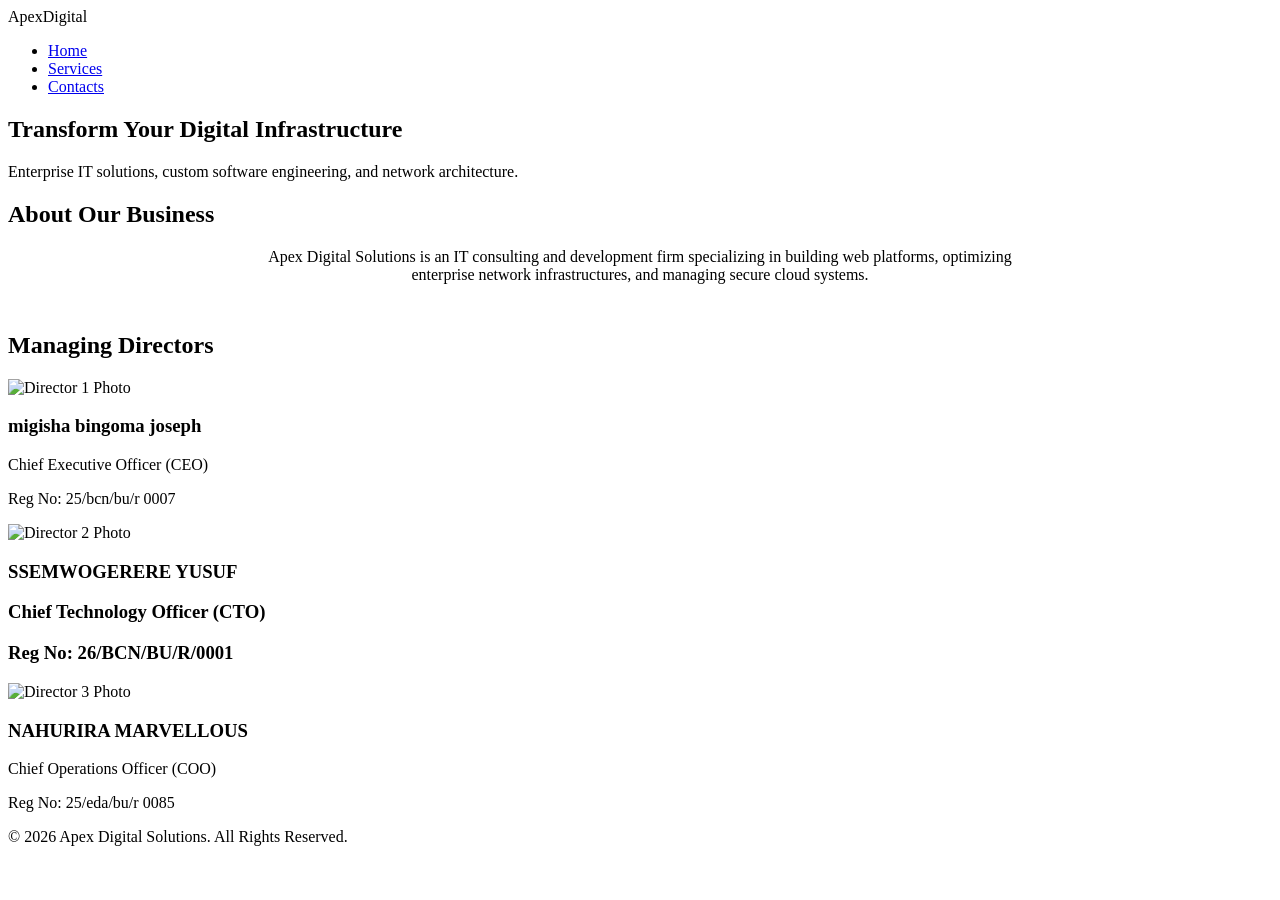
==== index.html @ 7b1b6509 "Create index.html" ====
<!DOCTYPE html>
<html lang="en">
<head>
    <meta charset="UTF-8">
    <meta name="viewport" content="width=device-width, initial-scale=1.0">
    <title>Apex Digital Solutions - Home</title>
    <link rel="stylesheet" href="style.css">
</head>
<body>

    <header>
        <div class="logo">Apex<span>Digital</span></div>
        <nav>
            <ul>
                <li><a href="index.html" class="active">Home</a></li>
                <li><a href="services.html">Services</a></li>
                <li><a href="contacts.html">Contacts</a></li>
            </ul>
        </nav>
    </header>

    <section class="hero">
        <h1>Transform Your Digital Infrastructure</h1>
        <p>Enterprise IT solutions, custom software engineering, and network architecture.</p>
    </section>

    <main class="container">
        <section>
            <h2 class="section-title">About Our Business</h2>
            <p style="text-align: center; max-width: 800px; margin: 0 auto 3rem; color: var(--text-muted);">
                Apex Digital Solutions is an IT consulting and development firm specializing in building web platforms, optimizing enterprise network infrastructures, and managing secure cloud systems.
            </p>
        </section>

        <section>
            <h2 class="section-title">Managing Directors</h2>
            <div class="grid">
                <div class="card">
                    <img src="WhatsApp Image 2026-09-28 at 08.32.30.jpeg" alt="Director 1 Photo">
                    <h3>migisha bingoma joseph</h3>
                    <p class="role">Chief Executive Officer (CEO)</p>
                    <p class="reg-number">Reg No: 25/bcn/bu/r 0007</p>
                </div>
                <div class="card">
                    <img src="WhatsApp Image 2026-09-28 at 08.40.02.jpeg" alt="Director 2 Photo">
                    <h3>SSEMWOGERERE YUSUF</h>
                    <p class="role">Chief Technology Officer (CTO)</p>
                    <p class="reg-number">Reg No: 26/BCN/BU/R/0001</p>
                </div>
                <div class="card">
                    <img src="WhatsApp Image 2026-09-28 at 08.37.58.jpeg" alt="Director 3 Photo">
                    <h3>NAHURIRA MARVELLOUS</h3>
                    <p class="role">Chief Operations Officer (COO)</p>
                    <p class="reg-number">Reg No: 25/eda/bu/r 0085</p>
                </div>
            </div>
        </section>
    </main>

    <footer>
        <p>&copy; 2026 Apex Digital Solutions. All Rights Reserved.</p>
    </footer>

</body>
</html>
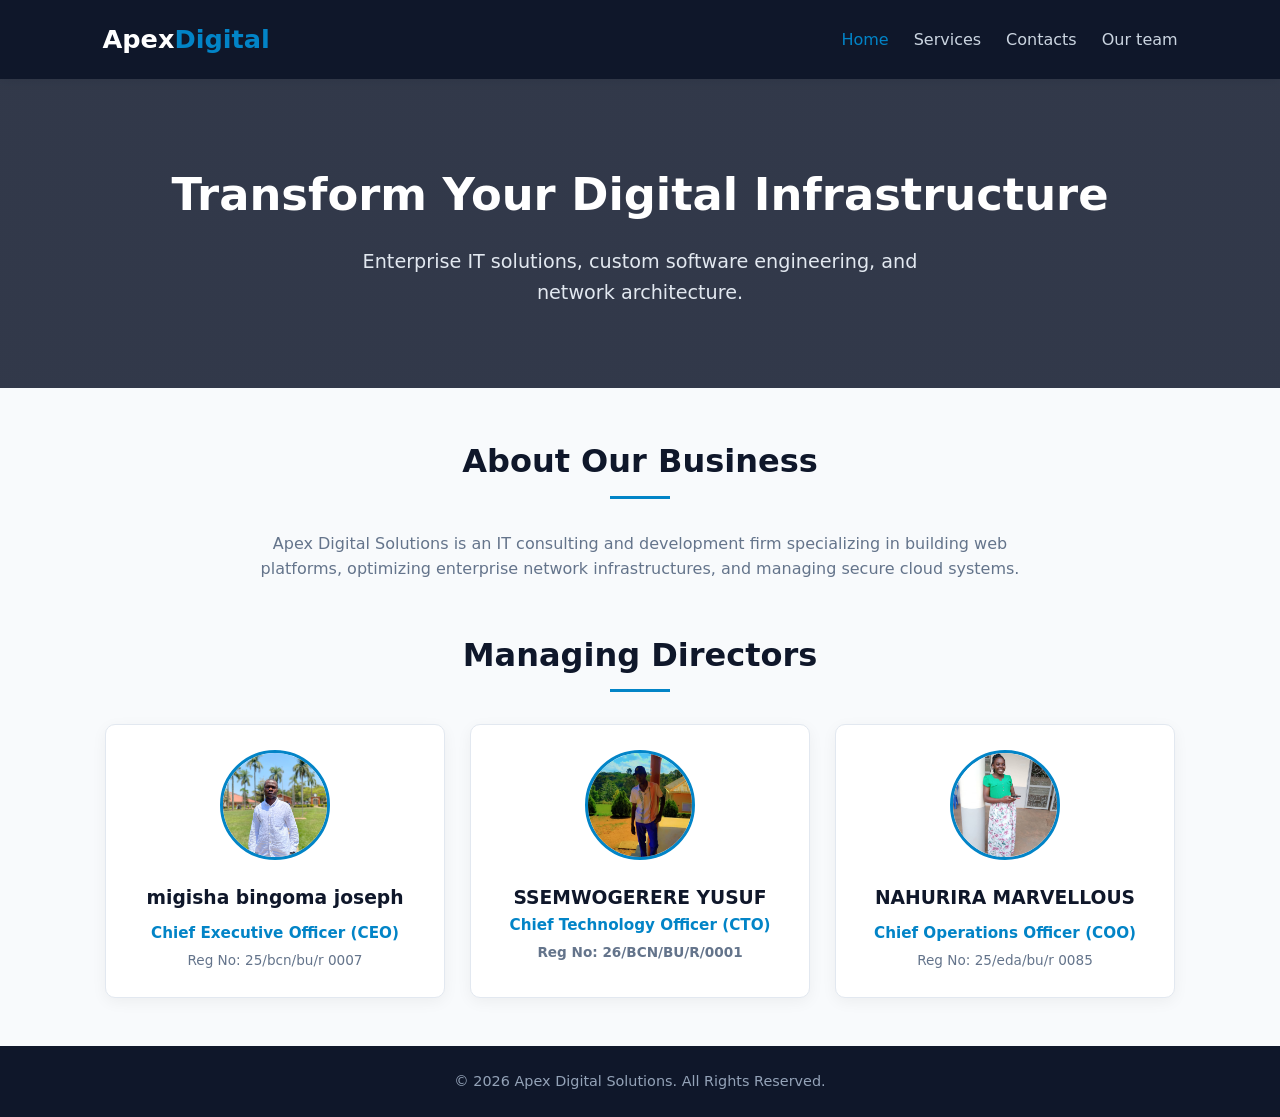
==== commit 6b1b95a0: "Update index.html" ====
--- a/index.html
+++ b/index.html
@@ -15,6 +15,8 @@
                 <li><a href="index.html" class="active">Home</a></li>
                 <li><a href="services.html">Services</a></li>
                 <li><a href="contacts.html">Contacts</a></li>
+                <li><a href="ourteam.html">Our team</a></li>
+
             </ul>
         </nav>
     </header>
--- a/style.css
+++ b/style.css
@@ -0,0 +1,220 @@
+:root {
+    --primary-color: #0f172a;
+    --accent-color: #0284c7;
+    --accent-hover: #0369a1;
+    --bg-light: #f8fafc;
+    --text-dark: #334155;
+    --text-muted: #64748b;
+    --white: #ffffff;
+}
+
+* {
+    margin: 0;
+    padding: 0;
+    box-sizing: border-box;
+    font-family: 'Segoe UI', system-ui, -apple-system, sans-serif;
+}
+
+body {
+    background-color: var(--bg-light);
+    color: var(--text-dark);
+    line-height: 1.6;
+    display: flex;
+    flex-direction: column;
+    min-height: 100vh;
+}
+
+header {
+    background-color: var(--primary-color);
+    color: var(--white);
+    padding: 1.2rem 8%;
+    display: flex;
+    justify-content: space-between;
+    align-items: center;
+    box-shadow: 0 2px 10px rgba(0,0,0,0.1);
+}
+
+.logo {
+    font-size: 1.6rem;
+    font-weight: 700;
+    color: var(--white);
+}
+
+.logo span {
+    color: var(--accent-color);
+}
+
+nav ul {
+    display: flex;
+    list-style: none;
+    gap: 25px;
+}
+
+nav ul li a {
+    color: #cbd5e1;
+    text-decoration: none;
+    font-weight: 500;
+    transition: color 0.3s ease;
+}
+
+nav ul li a:hover, 
+nav ul li a.active {
+    color: var(--accent-color);
+}
+
+.hero {
+    background: linear-gradient(rgba(15, 23, 42, 0.85), rgba(15, 23, 42, 0.85)), 
+                url('https://images.unsplash.com/photo-1522071820081-009f0129c71c?auto=format&fit=crop&w=1200&q=80') center/cover;
+    color: var(--white);
+    text-align: center;
+    padding: 5rem 1rem;
+}
+
+.hero h1 {
+    font-size: 2.8rem;
+    margin-bottom: 1rem;
+}
+
+.hero p {
+    font-size: 1.2rem;
+    color: #e2e8f0;
+    max-width: 600px;
+    margin: 0 auto;
+}
+
+.container {
+    width: 88%;
+    max-width: 1100px;
+    margin: 3rem auto;
+    flex: 1;
+}
+
+.section-title {
+    text-align: center;
+    font-size: 2rem;
+    color: var(--primary-color);
+    margin-bottom: 2rem;
+    position: relative;
+}
+
+.section-title::after {
+    content: '';
+    display: block;
+    width: 60px;
+    height: 3px;
+    background-color: var(--accent-color);
+    margin: 8px auto 0;
+}
+
+.grid {
+    display: flex;
+    gap: 25px;
+    flex-wrap: wrap;
+    justify-content: center;
+}
+
+.card {
+    background: var(--white);
+    border-radius: 10px;
+    padding: 25px;
+    flex: 1;
+    min-width: 280px;
+    max-width: 340px;
+    box-shadow: 0 4px 15px rgba(0,0,0,0.05);
+    border: 1px solid #e2e8f0;
+    text-align: center;
+    transition: transform 0.3s ease, box-shadow 0.3s ease;
+}
+
+.card:hover {
+    transform: translateY(-5px);
+    box-shadow: 0 10px 20px rgba(0,0,0,0.1);
+}
+
+.card img {
+    width: 110px;
+    height: 110px;
+    border-radius: 50%;
+    object-fit: cover;
+    margin-bottom: 15px;
+    border: 3px solid var(--accent-color);
+}
+
+.card h3 {
+    color: var(--primary-color);
+    margin-bottom: 8px;
+}
+
+.card .role {
+    color: var(--accent-color);
+    font-weight: 600;
+    font-size: 0.95rem;
+    margin-bottom: 5px;
+}
+
+.card .reg-number {
+    font-size: 0.85rem;
+    color: var(--text-muted);
+}
+
+.form-container {
+    background: var(--white);
+    padding: 35px;
+    border-radius: 10px;
+    box-shadow: 0 4px 15px rgba(0,0,0,0.05);
+    max-width: 600px;
+    margin: 0 auto;
+    border: 1px solid #e2e8f0;
+}
+
+.form-group {
+    margin-bottom: 20px;
+}
+
+.form-group label {
+    display: block;
+    margin-bottom: 8px;
+    font-weight: 600;
+    color: var(--primary-color);
+}
+
+.form-group input, 
+.form-group textarea {
+    width: 100%;
+    padding: 12px;
+    border: 1px solid #cbd5e1;
+    border-radius: 6px;
+    font-size: 1rem;
+    outline: none;
+    transition: border-color 0.3s;
+}
+
+.form-group input:focus, 
+.form-group textarea:focus {
+    border-color: var(--accent-color);
+}
+
+.btn-submit {
+    background-color: var(--accent-color);
+    color: var(--white);
+    border: none;
+    padding: 12px 25px;
+    border-radius: 6px;
+    cursor: pointer;
+    font-size: 1rem;
+    font-weight: 600;
+    width: 100%;
+    transition: background-color 0.3s;
+}
+
+.btn-submit:hover {
+    background-color: var(--accent-hover);
+}
+
+footer {
+    background-color: var(--primary-color);
+    color: #94a3b8;
+    text-align: center;
+    padding: 1.5rem;
+    font-size: 0.9rem;
+}
